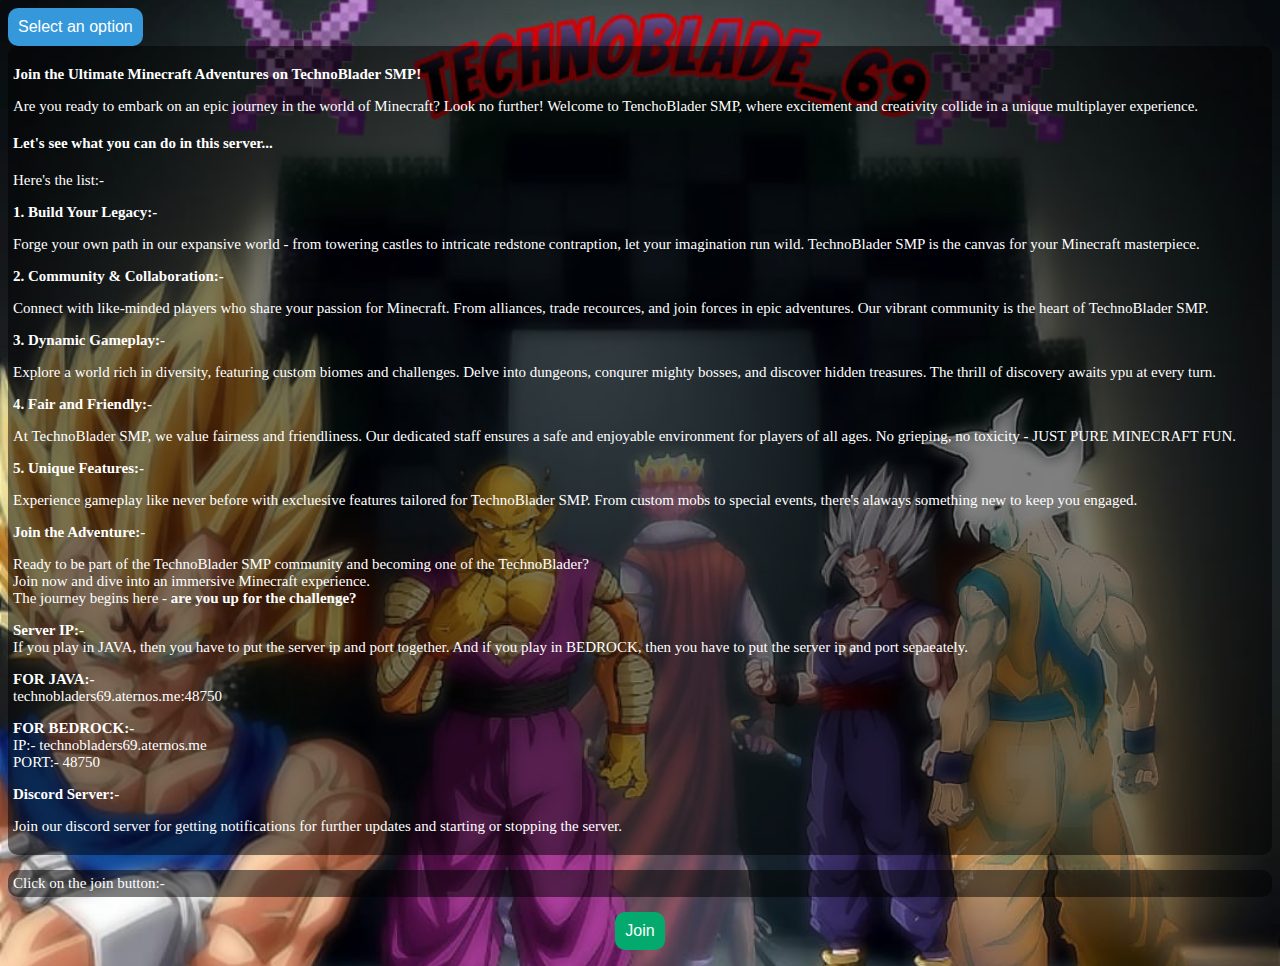
==== index.html @ d6dff10d "Add files via upload" ====
<!DOCTYPE html>
 <html > 
   <title> TECHNOBLADERSND69 </title>
 <head> 
 <meta name="viewport" content="width=device-width, initial-scale=1">
 <meta name="google-adsense-account" content="ca-pub-5343670215165964">
 <link rel="stylesheet" href="style.css">
 <style>
body{
 background-image:url("background.png");
 
 background-position:center;
 background-size:cover;
 }
 </style>
</head>
 <body>  
  <div class="dropdown">
        <!-- Dropdown button -->
        <button class="dropdown-btn">Select an option</button>

        <!-- Dropdown content -->
        <div class="dropdown-content">
            <a href="rules.html">Rules</a>
            <a href="contacts.html">Contacts</a>
            <a href="#">Option 3</a>
        </div>
    </div>
    <div class='h1'>
 <p> <b> Join the Ultimate Minecraft Adventures on TechnoBlader SMP! </b> </p>
 <p> Are you ready to embark on an epic journey in the world of Minecraft? Look no further! Welcome to TenchoBlader SMP, where excitement and creativity collide in a unique multiplayer experience. </p>
 <h4> Let's see what you can do in this server... </h4>
 <p> Here's the list:- </p>
 <p> <b> 1. Build Your Legacy:- </b> </p>
 <p> Forge your own path in our expansive world - from towering castles to intricate redstone contraption, let your imagination run wild. TechnoBlader SMP is the canvas for your Minecraft masterpiece. </p>  
 <p> <b> 2. Community & Collaboration:- </b> </p>
 <p> Connect with like-minded players who share your passion for Minecraft. From alliances, trade recources, and join forces in epic adventures. Our vibrant community is the heart of TechnoBlader SMP. </p>
 <p> <b> 3. Dynamic Gameplay:- </b> </p>
 <p> Explore a world rich in diversity, featuring custom biomes and challenges. Delve into dungeons, conqurer mighty bosses, and discover hidden treasures. The thrill of discovery awaits ypu at every turn. </p> 
 <p> <b> 4. Fair and Friendly:- </b> </p>	
 <p> At TechnoBlader SMP, we value fairness and friendliness. Our dedicated staff ensures a safe and enjoyable environment for players of all ages. No grieping, no toxicity - JUST PURE MINECRAFT FUN. </p>
 <p> <b> 5. Unique Features:- </b> </p>
 <p> Experience gameplay like never before with excluesive features tailored for TechnoBlader SMP. From custom mobs to special events, there's alaways something new to keep you engaged. </p>
 <p> <b> Join the Adventure:- </b> </p>
 <p> Ready to be part of the TechnoBlader SMP community and becoming one of the TechnoBlader? <br>
    Join now and dive into an immersive Minecraft experience. <br>
     The journey begins here - <b> are you up for the challenge? </b> </p> 
 <p> <b> Server IP:- </b> <br>
  If you play in JAVA, then you have to put the server ip and port together. And if you play in BEDROCK, then you have to put the server ip and port sepaeately. </p>
  <p> <b> FOR JAVA:- </b> <br>
  technobladers69.aternos.me:48750 </p>
  <p> <b> FOR BEDROCK:- </b> <br>
  IP:- technobladers69.aternos.me <br>
  PORT:- 48750 </p>
 <p> <b> Discord Server:- </b> </p>
 <p> Join our discord server for getting notifications for further updates and starting or stopping the server. </p>
</div> 
 <p class="h1"> Click on the join button:- <br>
 <a href="https://discord.com/invite/w2KXVfXCX2"> <center> <button> Join </button> </center> </a> </p>
---- style.css ----
.h1{
 text-align:centre;
    background-color:rgba(0, 0, 0, 0.5);
    border-radius: 10px;
    color: #ffffff;
    padding: 5px 5px;
    font-size:15px;
 }
 
 button {
 background-color: #04AA6D;
 border: none;
 color: white;
 padding: 10px;
 text-align: center;
 text-decoration: none;
 display: inline-block;
 font-size: 16px;
 margin: 0px 0px;
 cursor: pointer;
 }
 button {border-radius: 10px;}
 .dropdown {
            position: relative;
            display: inline-block;
        }

        /* Style the dropdown button */
        .dropdown-btn {
            padding: 10px;
            background-color: #3498db;
            color: #fff;
            border: none;
            cursor: pointer;
        }

        /* Style the dropdown content (hidden by default) */
        .dropdown-content {
            display: none;
            position: absolute;
            background-color: #f9f9f9;
            box-shadow: 0 8px 16px rgba(0, 0, 0, 0.2);
            z-index: 1;
        }

        /* Style the dropdown links */
        .dropdown-content a {
            color: #333;
            padding: 12px 16px;
            text-decoration: none;
            display: block;
        }

        /* Change color on hover */
        .dropdown-content a:hover {
            background-color: #ddd;
        }

        /* Show the dropdown content when the button is hovered over */
        .dropdown:hover .dropdown-content {
            display: block;
        }
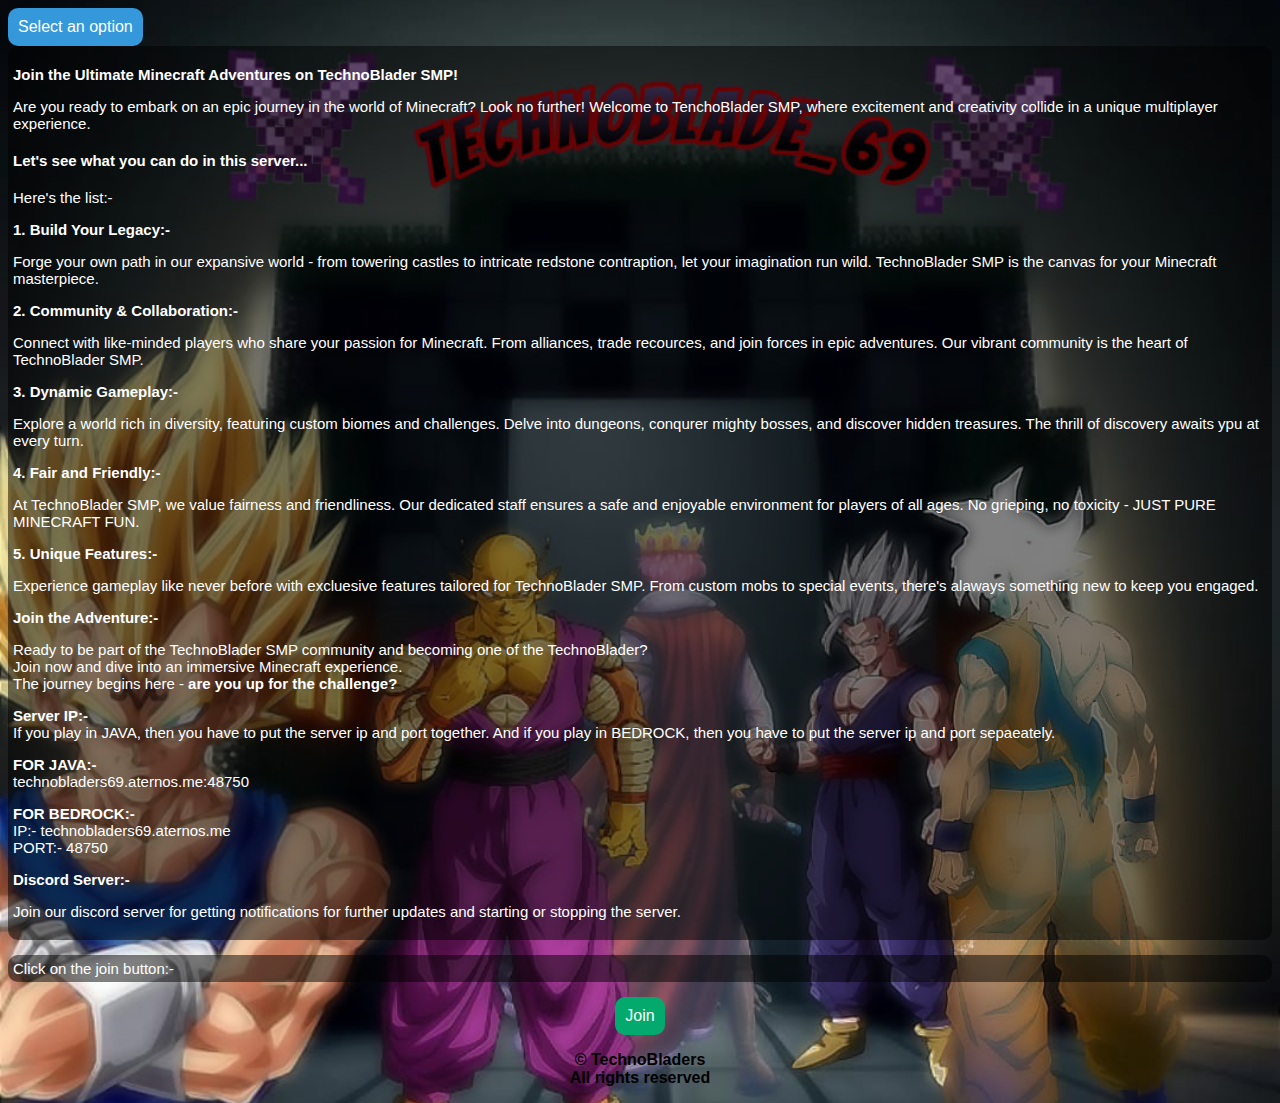
==== commit 6a9291ab: "Update index.html" ====
--- a/index.html
+++ b/index.html
@@ -3,7 +3,6 @@
    <title> TECHNOBLADERSND69 </title>
  <head> 
  <meta name="viewport" content="width=device-width, initial-scale=1">
- <meta name="google-adsense-account" content="ca-pub-5343670215165964">
  <link rel="stylesheet" href="style.css">
  <style>
 body{
@@ -21,7 +20,7 @@
 
         <!-- Dropdown content -->
         <div class="dropdown-content">
-            <a href="rules.html">Rules</a>
+            <a href="constitution.html">Rules</a>
             <a href="contacts.html">Contacts</a>
             <a href="#">Option 3</a>
         </div>
@@ -56,4 +55,6 @@
  <p> Join our discord server for getting notifications for further updates and starting or stopping the server. </p>
 </div> 
  <p class="h1"> Click on the join button:- <br>
- <a href="https://discord.com/invite/w2KXVfXCX2"> <center> <button> Join </button> </center> </a> </p>+ <a href="https://discord.com/invite/w2KXVfXCX2"> <center> <button> Join </button> </center> </a> </p>
+<p> <b> <center> &copy TechnoBladers <br>
+All rights reserved</center> </b> </p>
--- a/style.css
+++ b/style.css
@@ -1,4 +1,8 @@
- .h1{
+
+body {
+    font-family: Arial, sans-serif;
+}
+.h1{
  text-align:centre;
     background-color:rgba(0, 0, 0, 0.5);
     border-radius: 10px;
@@ -59,4 +63,4 @@
         /* Show the dropdown content when the button is hovered over */
         .dropdown:hover .dropdown-content {
             display: block;
-        }+        }
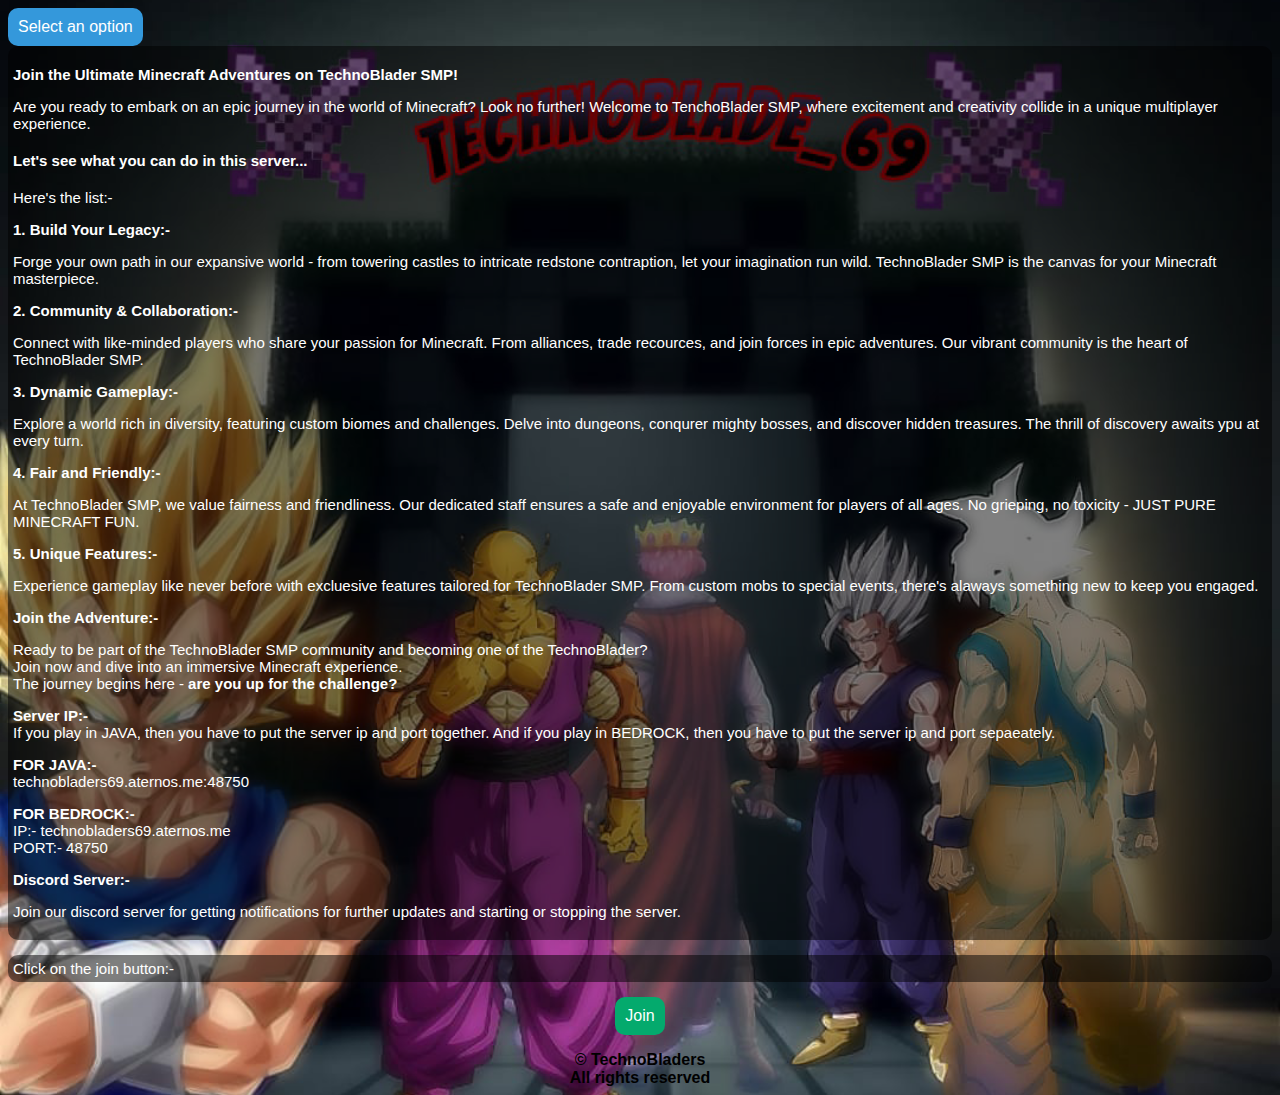
==== commit 744323f2: "Update index.html" ====
--- a/index.html
+++ b/index.html
@@ -1,5 +1,5 @@
 <!DOCTYPE html>
- <html > 
+ <html> 
    <title> TECHNOBLADERSND69 </title>
  <head> 
  <meta name="viewport" content="width=device-width, initial-scale=1">
@@ -56,5 +56,8 @@
 </div> 
  <p class="h1"> Click on the join button:- <br>
  <a href="https://discord.com/invite/w2KXVfXCX2"> <center> <button> Join </button> </center> </a> </p>
-<p> <b> <center> &copy TechnoBladers <br>
-All rights reserved</center> </b> </p>
+<class="copyright"> <b> <center> &copy TechnoBladers <br>
+All rights reserved</center> </b> </class>
+
+</body>
+</html>
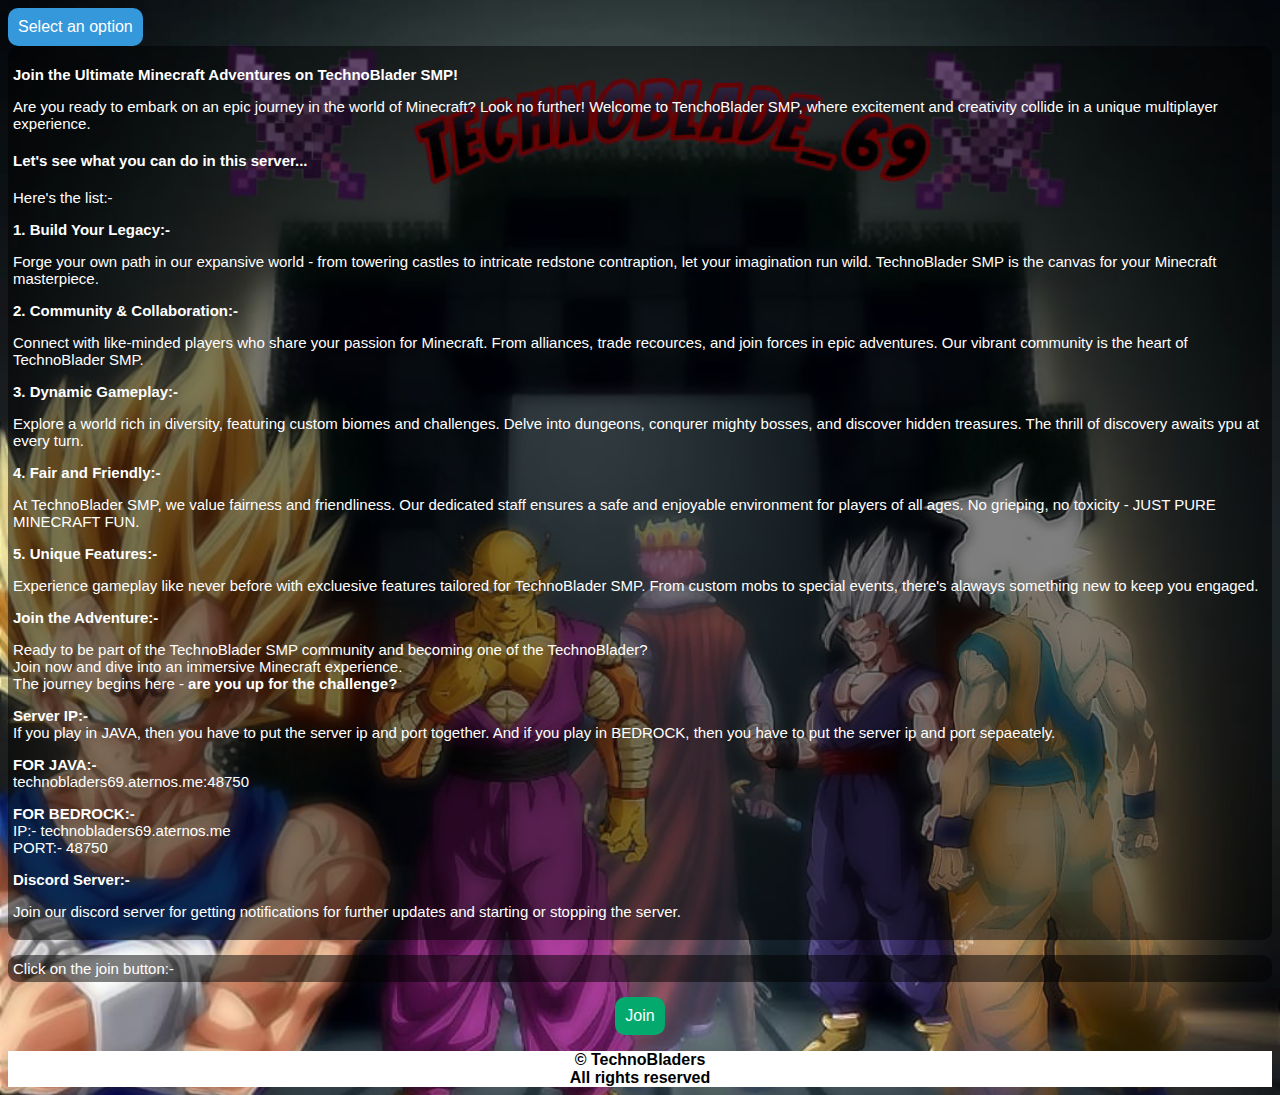
==== commit 99bad2dc: "Update index.html" ====
--- a/index.html
+++ b/index.html
@@ -56,8 +56,8 @@
 </div> 
  <p class="h1"> Click on the join button:- <br>
  <a href="https://discord.com/invite/w2KXVfXCX2"> <center> <button> Join </button> </center> </a> </p>
-<class="copyright"> <b> <center> &copy TechnoBladers <br>
-All rights reserved</center> </b> </class>
+<div class="copyright"> <b> <center> &copy TechnoBladers <br>
+All rights reserved</center> </b> </div>
 
 </body>
 </html>
--- a/style.css
+++ b/style.css
@@ -64,3 +64,6 @@
         .dropdown:hover .dropdown-content {
             display: block;
         }
+.copyright {
+ background-color: white;
+}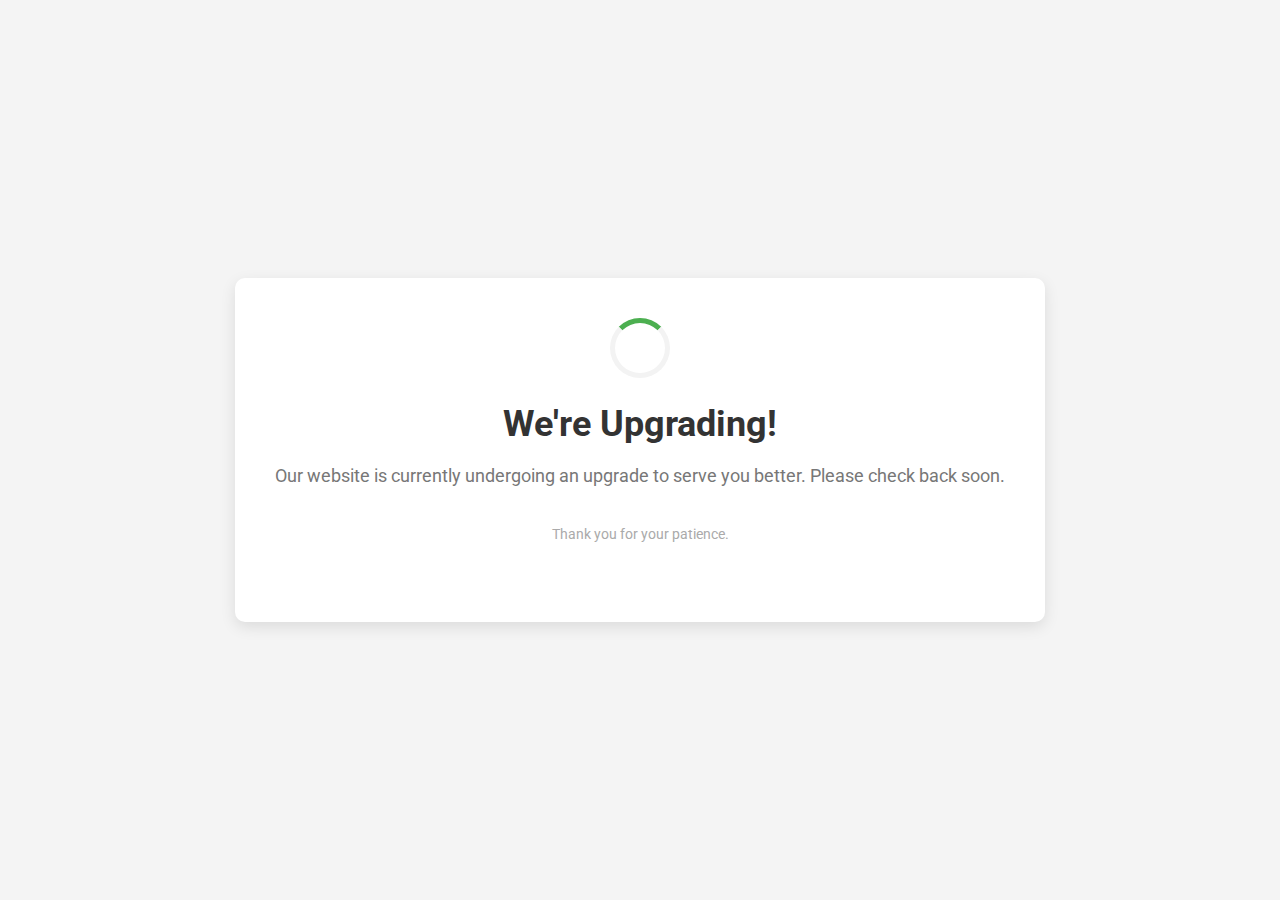
==== commit 9f6f0c66: "Update index.html" ====
--- a/index.html
+++ b/index.html
@@ -1,63 +1,71 @@
 <!DOCTYPE html>
- <html> 
-   <title> TECHNOBLADERSND69 </title>
- <head> 
- <meta name="viewport" content="width=device-width, initial-scale=1">
- <link rel="stylesheet" href="style.css">
- <style>
-body{
- background-image:url("background.png");
- 
- background-position:center;
- background-size:cover;
- }
- </style>
+<html lang="en">
+<head>
+    <meta charset="UTF-8">
+    <meta name="viewport" content="width=device-width, initial-scale=1.0">
+    <title>Website Upgrade in Progress</title>
+    <link href="https://fonts.googleapis.com/css2?family=Roboto:wght@400;700&display=swap" rel="stylesheet">
+    <style>
+        body {
+            margin: 0;
+            padding: 0;
+            font-family: 'Roboto', sans-serif;
+            display: flex;
+            justify-content: center;
+            align-items: center;
+            height: 100vh;
+            background-color: #f4f4f4;
+        }
+
+        .container {
+            text-align: center;
+            background-color: #ffffff;
+            padding: 40px;
+            border-radius: 10px;
+            box-shadow: 0 5px 15px rgba(0, 0, 0, 0.1);
+        }
+
+        h1 {
+            font-size: 36px;
+            color: #333;
+            margin-bottom: 20px;
+        }
+
+        p {
+            font-size: 18px;
+            color: #777;
+            margin-bottom: 40px;
+        }
+
+        .spinner {
+            border: 5px solid #f3f3f3;
+            border-top: 5px solid #4CAF50;
+            border-radius: 50%;
+            width: 50px;
+            height: 50px;
+            animation: spin 2s linear infinite;
+            margin: 0 auto 20px auto;
+        }
+
+        @keyframes spin {
+            0% { transform: rotate(0deg); }
+            100% { transform: rotate(360deg); }
+        }
+
+        .footer {
+            font-size: 14px;
+            color: #aaa;
+        }
+    </style>
 </head>
- <body>  
-  <div class="dropdown">
-        <!-- Dropdown button -->
-        <button class="dropdown-btn">Select an option</button>
+<body>
 
-        <!-- Dropdown content -->
-        <div class="dropdown-content">
-            <a href="constitution.html">Rules</a>
-            <a href="contacts.html">Contacts</a>
-            <a href="#">Option 3</a>
-        </div>
+    <div class="container">
+        <div class="spinner"></div>
+        <h1>We're Upgrading!</h1>
+        <p>Our website is currently undergoing an upgrade to serve you better. Please check back soon.</p>
+        <p class="footer">Thank you for your patience.</p>
     </div>
-    <div class='h1'>
- <p> <b> Join the Ultimate Minecraft Adventures on TechnoBlader SMP! </b> </p>
- <p> Are you ready to embark on an epic journey in the world of Minecraft? Look no further! Welcome to TenchoBlader SMP, where excitement and creativity collide in a unique multiplayer experience. </p>
- <h4> Let's see what you can do in this server... </h4>
- <p> Here's the list:- </p>
- <p> <b> 1. Build Your Legacy:- </b> </p>
- <p> Forge your own path in our expansive world - from towering castles to intricate redstone contraption, let your imagination run wild. TechnoBlader SMP is the canvas for your Minecraft masterpiece. </p>  
- <p> <b> 2. Community & Collaboration:- </b> </p>
- <p> Connect with like-minded players who share your passion for Minecraft. From alliances, trade recources, and join forces in epic adventures. Our vibrant community is the heart of TechnoBlader SMP. </p>
- <p> <b> 3. Dynamic Gameplay:- </b> </p>
- <p> Explore a world rich in diversity, featuring custom biomes and challenges. Delve into dungeons, conqurer mighty bosses, and discover hidden treasures. The thrill of discovery awaits ypu at every turn. </p> 
- <p> <b> 4. Fair and Friendly:- </b> </p>	
- <p> At TechnoBlader SMP, we value fairness and friendliness. Our dedicated staff ensures a safe and enjoyable environment for players of all ages. No grieping, no toxicity - JUST PURE MINECRAFT FUN. </p>
- <p> <b> 5. Unique Features:- </b> </p>
- <p> Experience gameplay like never before with excluesive features tailored for TechnoBlader SMP. From custom mobs to special events, there's alaways something new to keep you engaged. </p>
- <p> <b> Join the Adventure:- </b> </p>
- <p> Ready to be part of the TechnoBlader SMP community and becoming one of the TechnoBlader? <br>
-    Join now and dive into an immersive Minecraft experience. <br>
-     The journey begins here - <b> are you up for the challenge? </b> </p> 
- <p> <b> Server IP:- </b> <br>
-  If you play in JAVA, then you have to put the server ip and port together. And if you play in BEDROCK, then you have to put the server ip and port sepaeately. </p>
-  <p> <b> FOR JAVA:- </b> <br>
-  technobladers69.aternos.me:48750 </p>
-  <p> <b> FOR BEDROCK:- </b> <br>
-  IP:- technobladers69.aternos.me <br>
-  PORT:- 48750 </p>
- <p> <b> Discord Server:- </b> </p>
- <p> Join our discord server for getting notifications for further updates and starting or stopping the server. </p>
-</div> 
- <p class="h1"> Click on the join button:- <br>
- <a href="https://discord.com/invite/w2KXVfXCX2"> <center> <button> Join </button> </center> </a> </p>
-<div class="copyright"> <b> <center> &copy TechnoBladers <br>
-All rights reserved</center> </b> </div>
 
 </body>
 </html>
